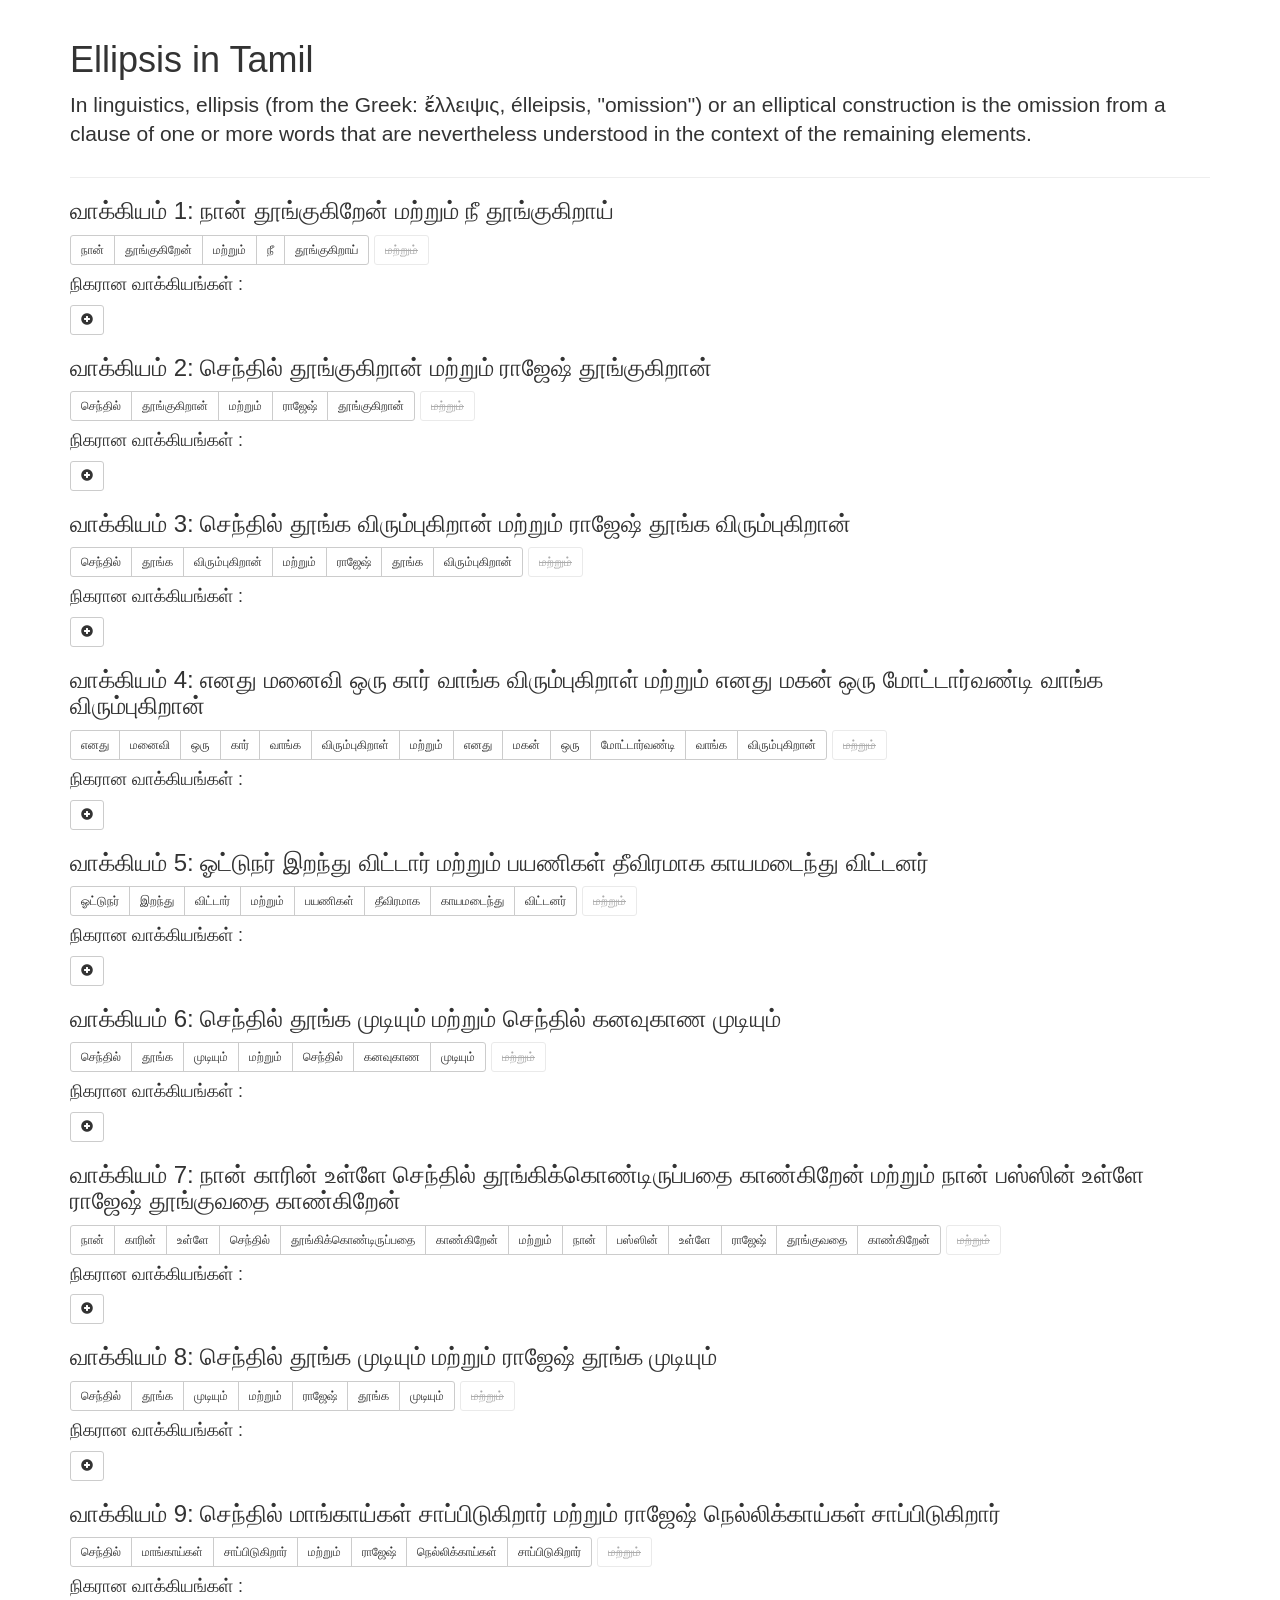
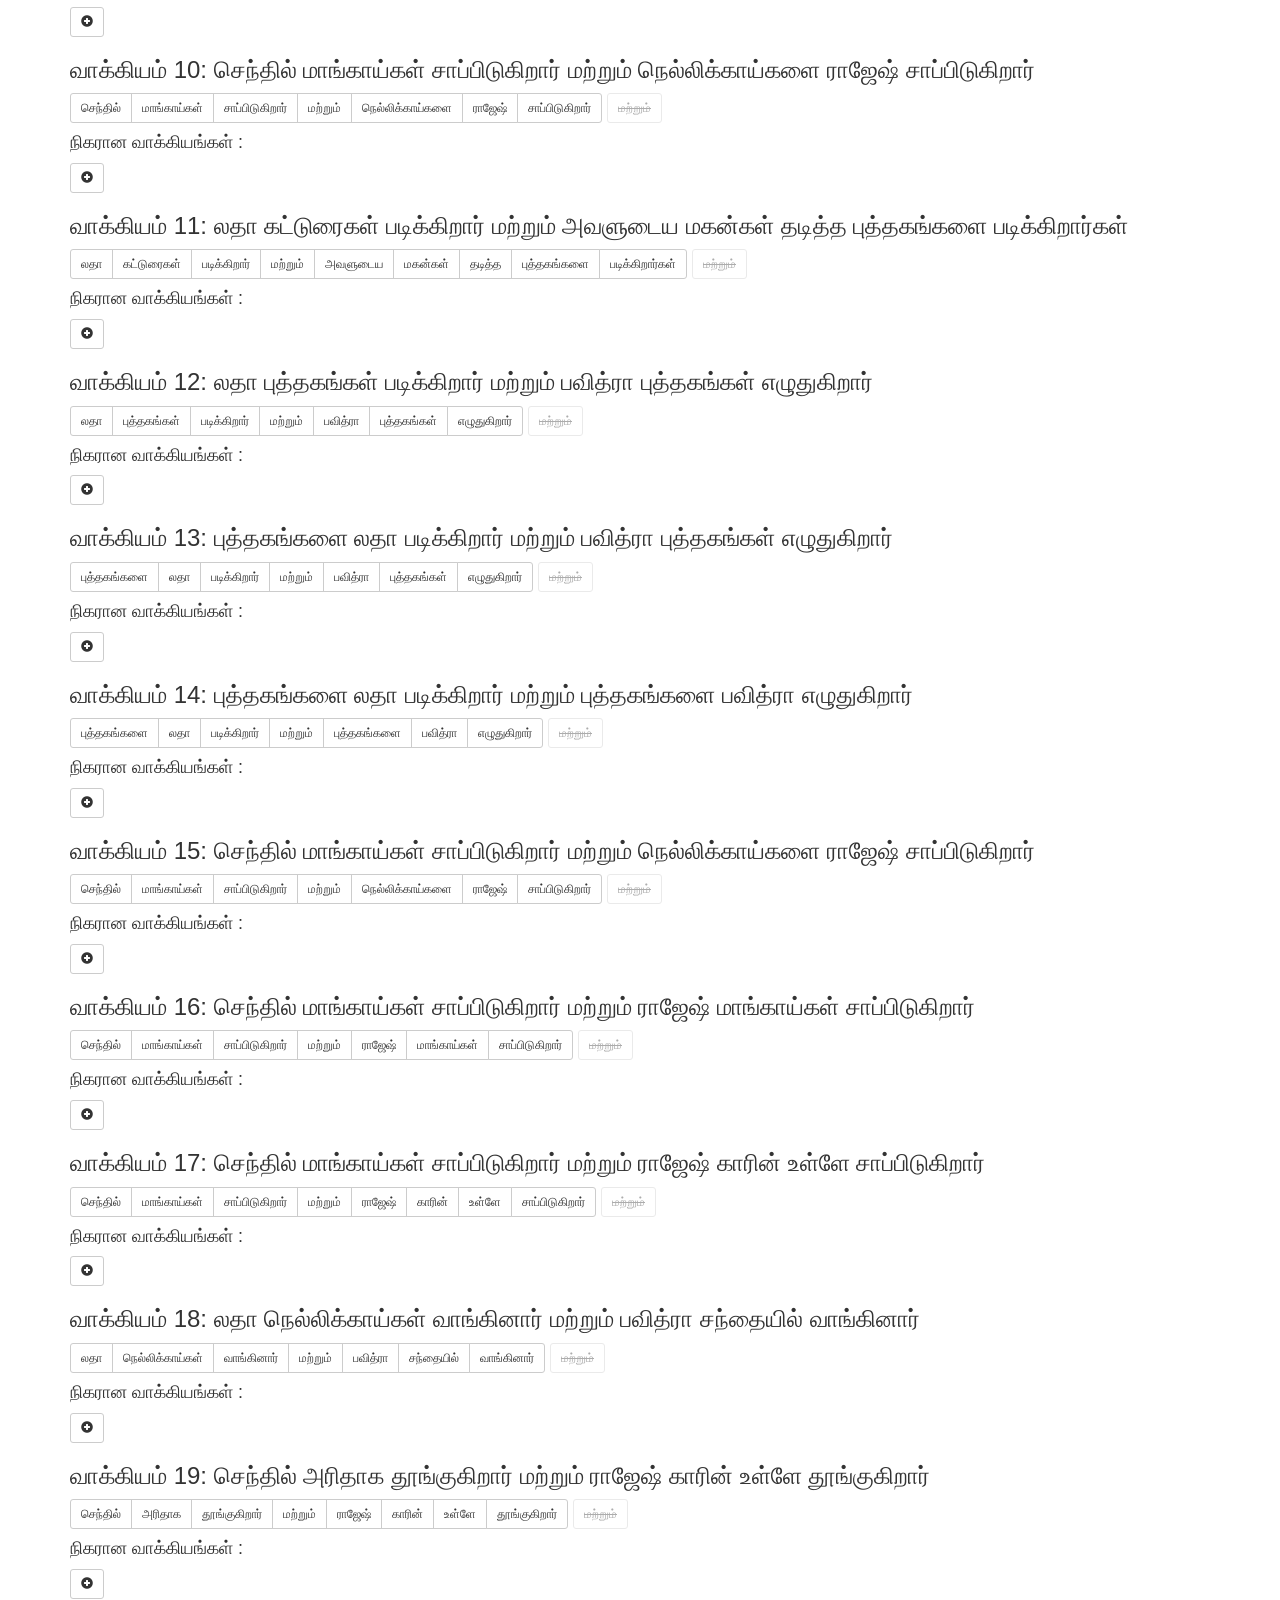
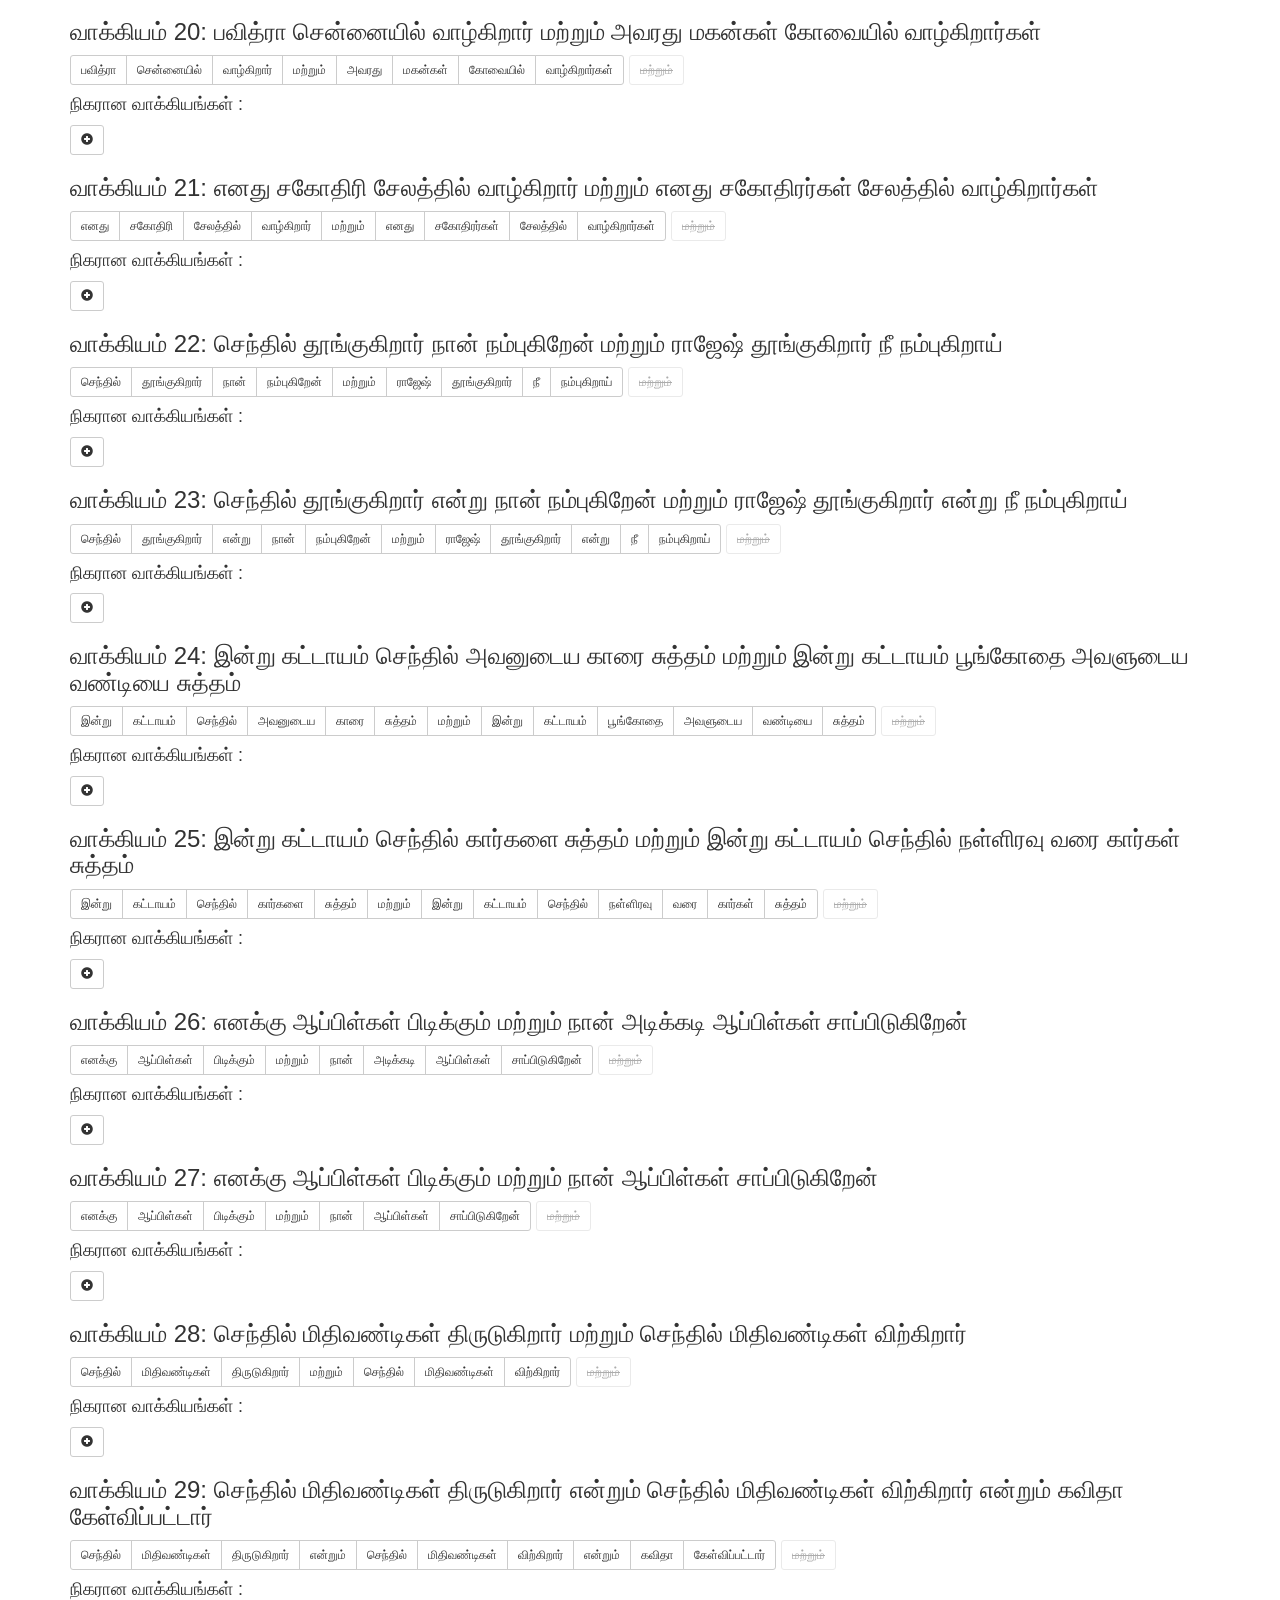
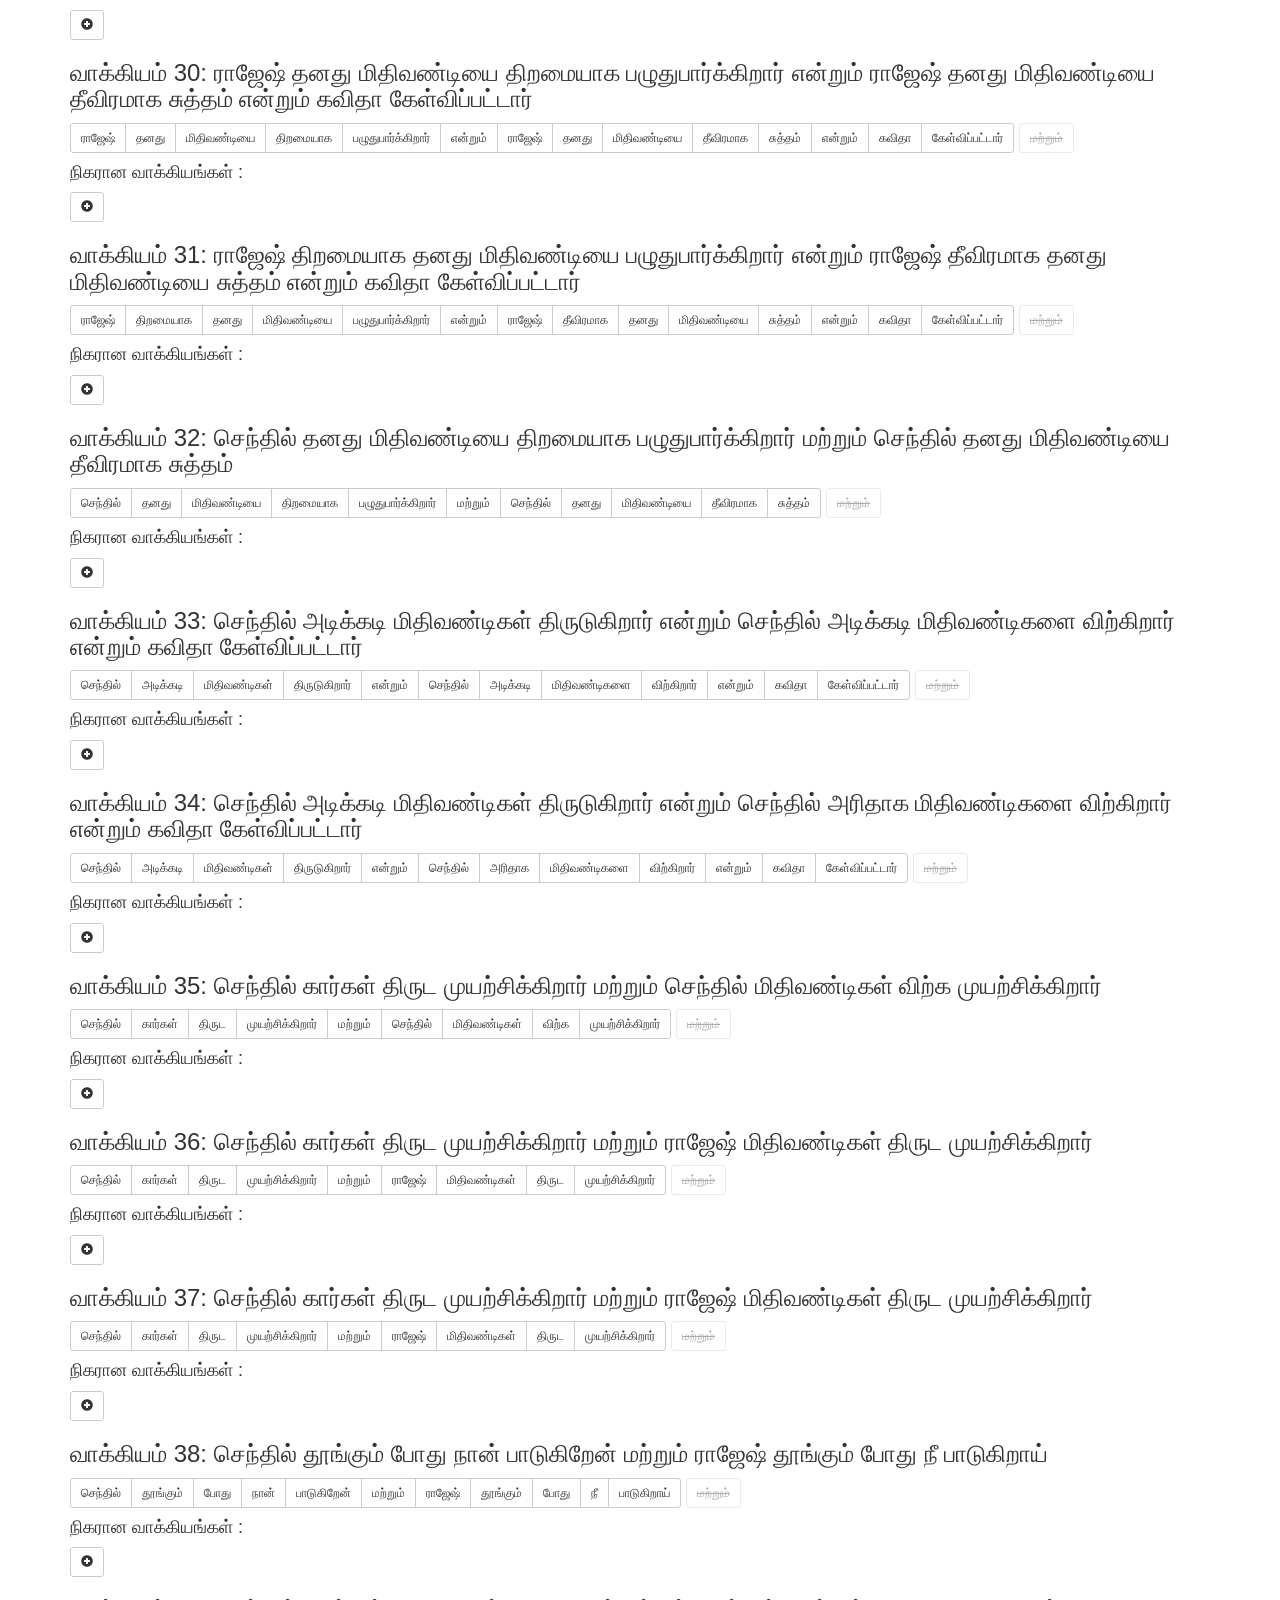
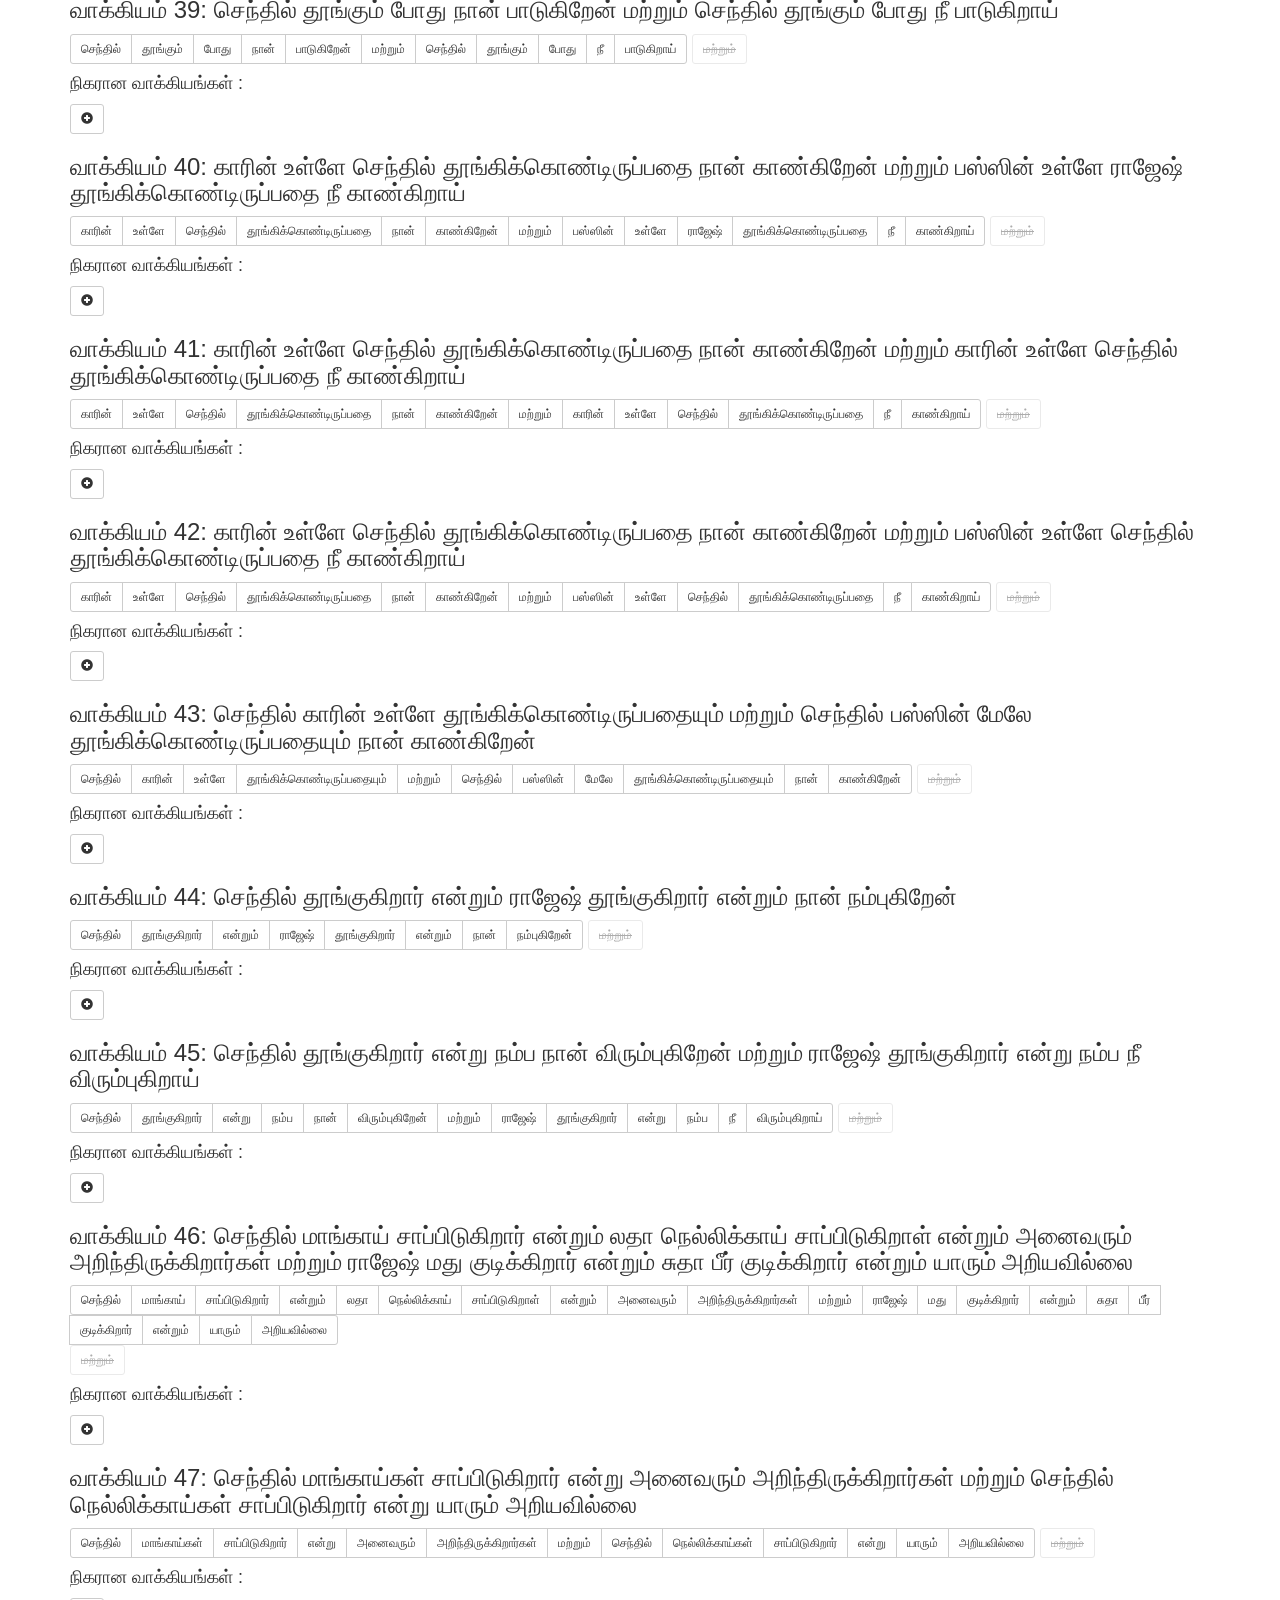
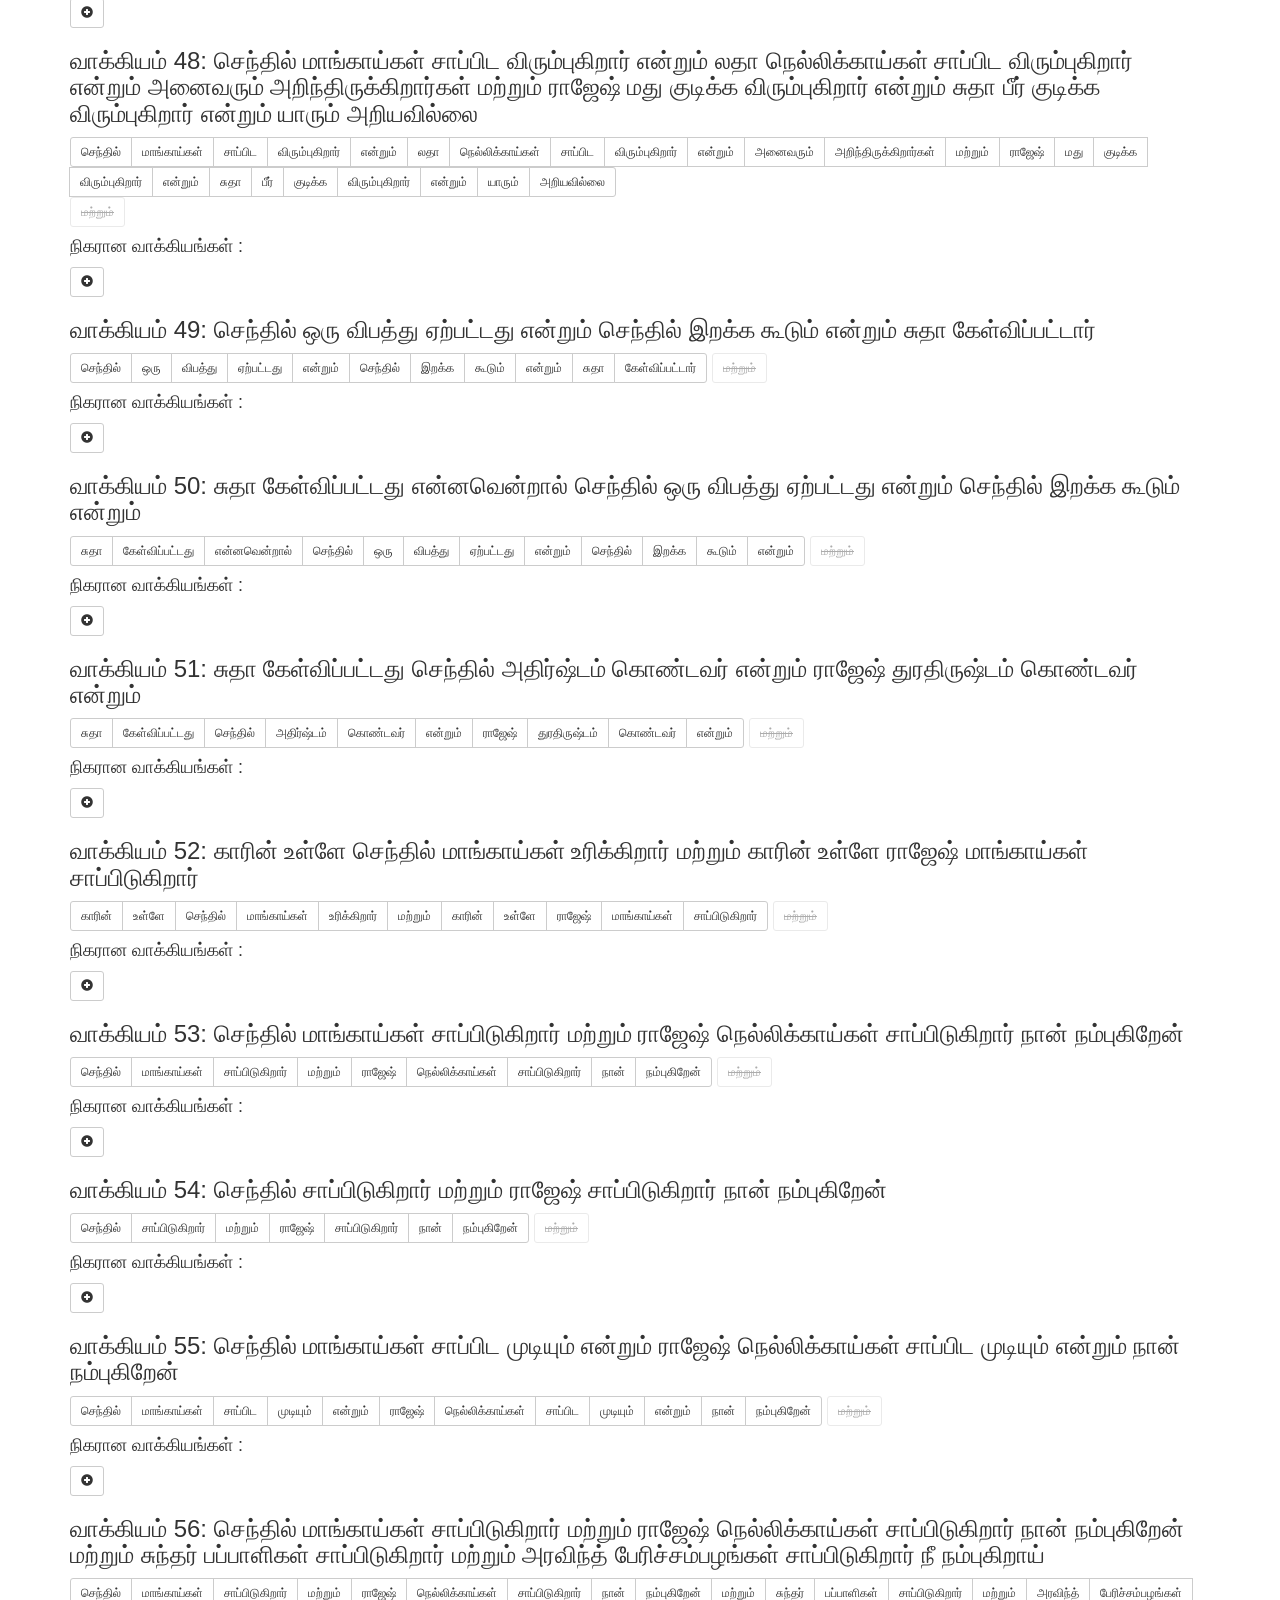
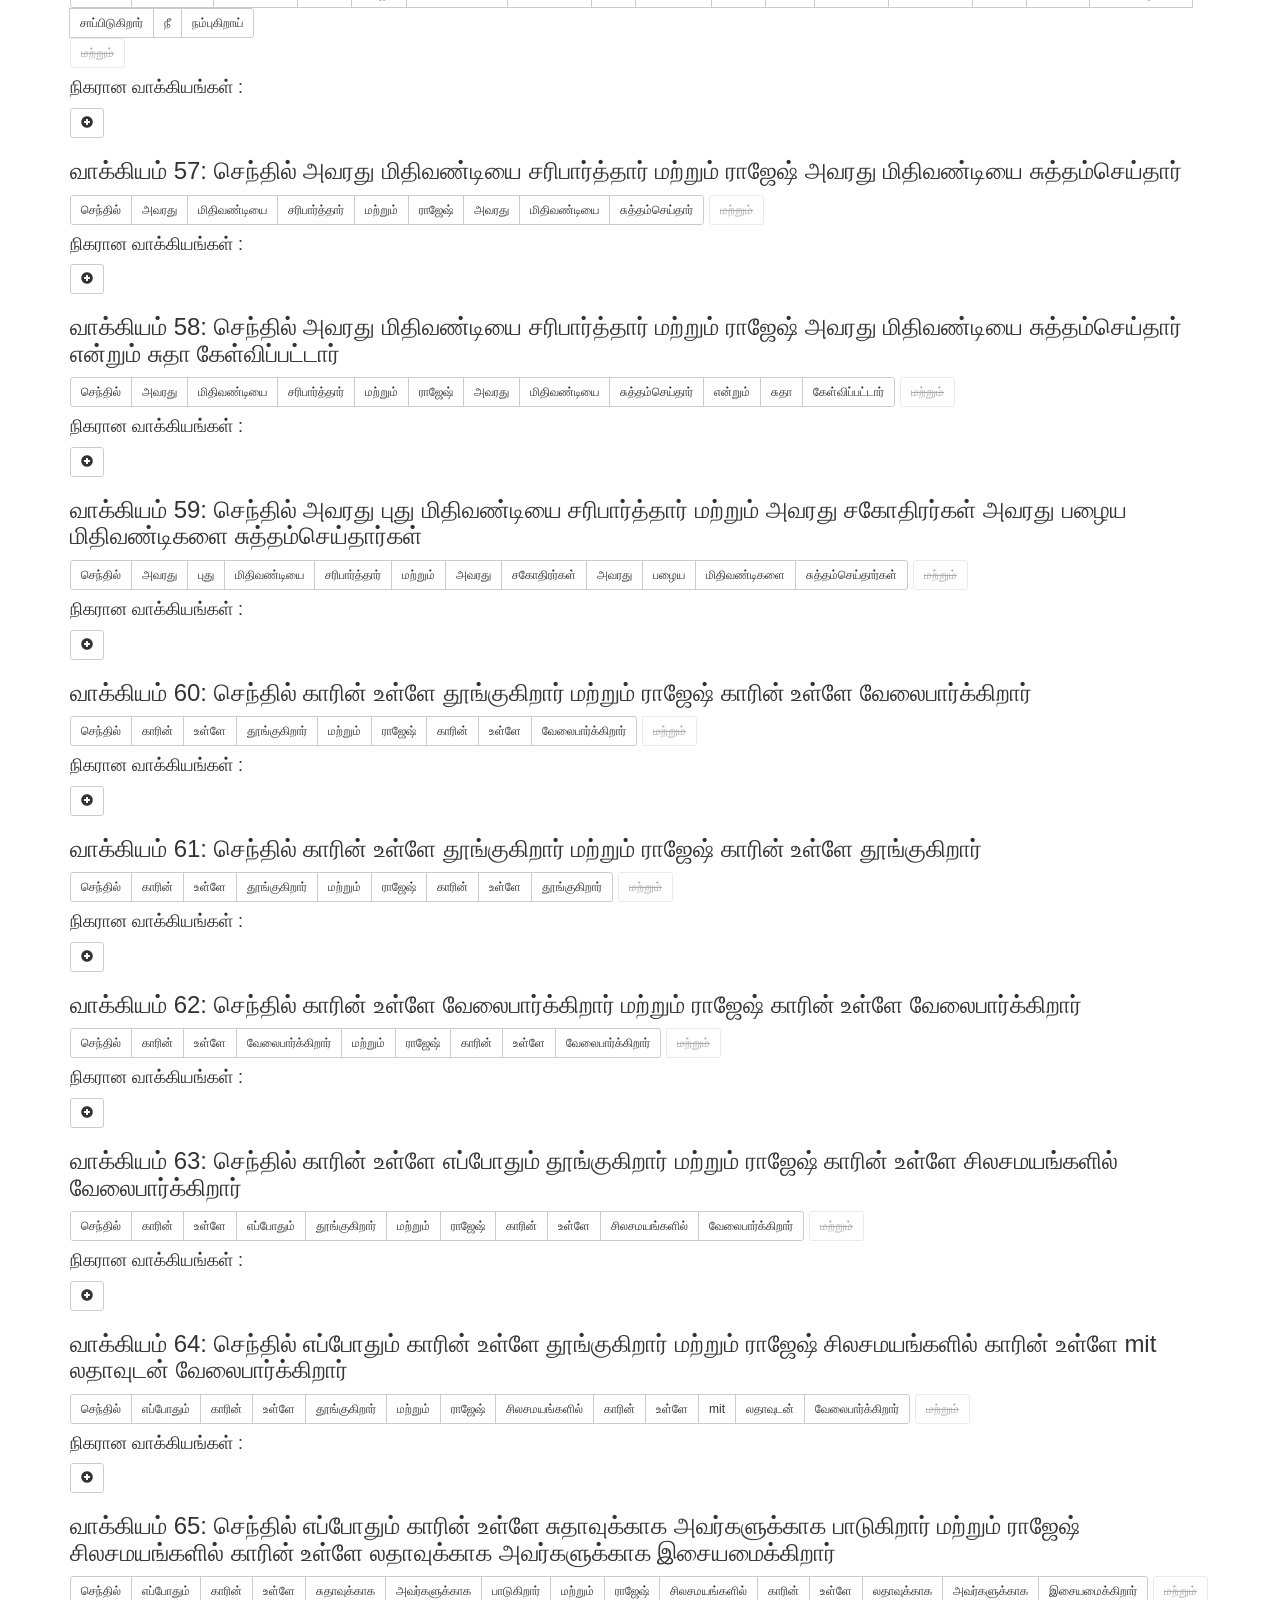
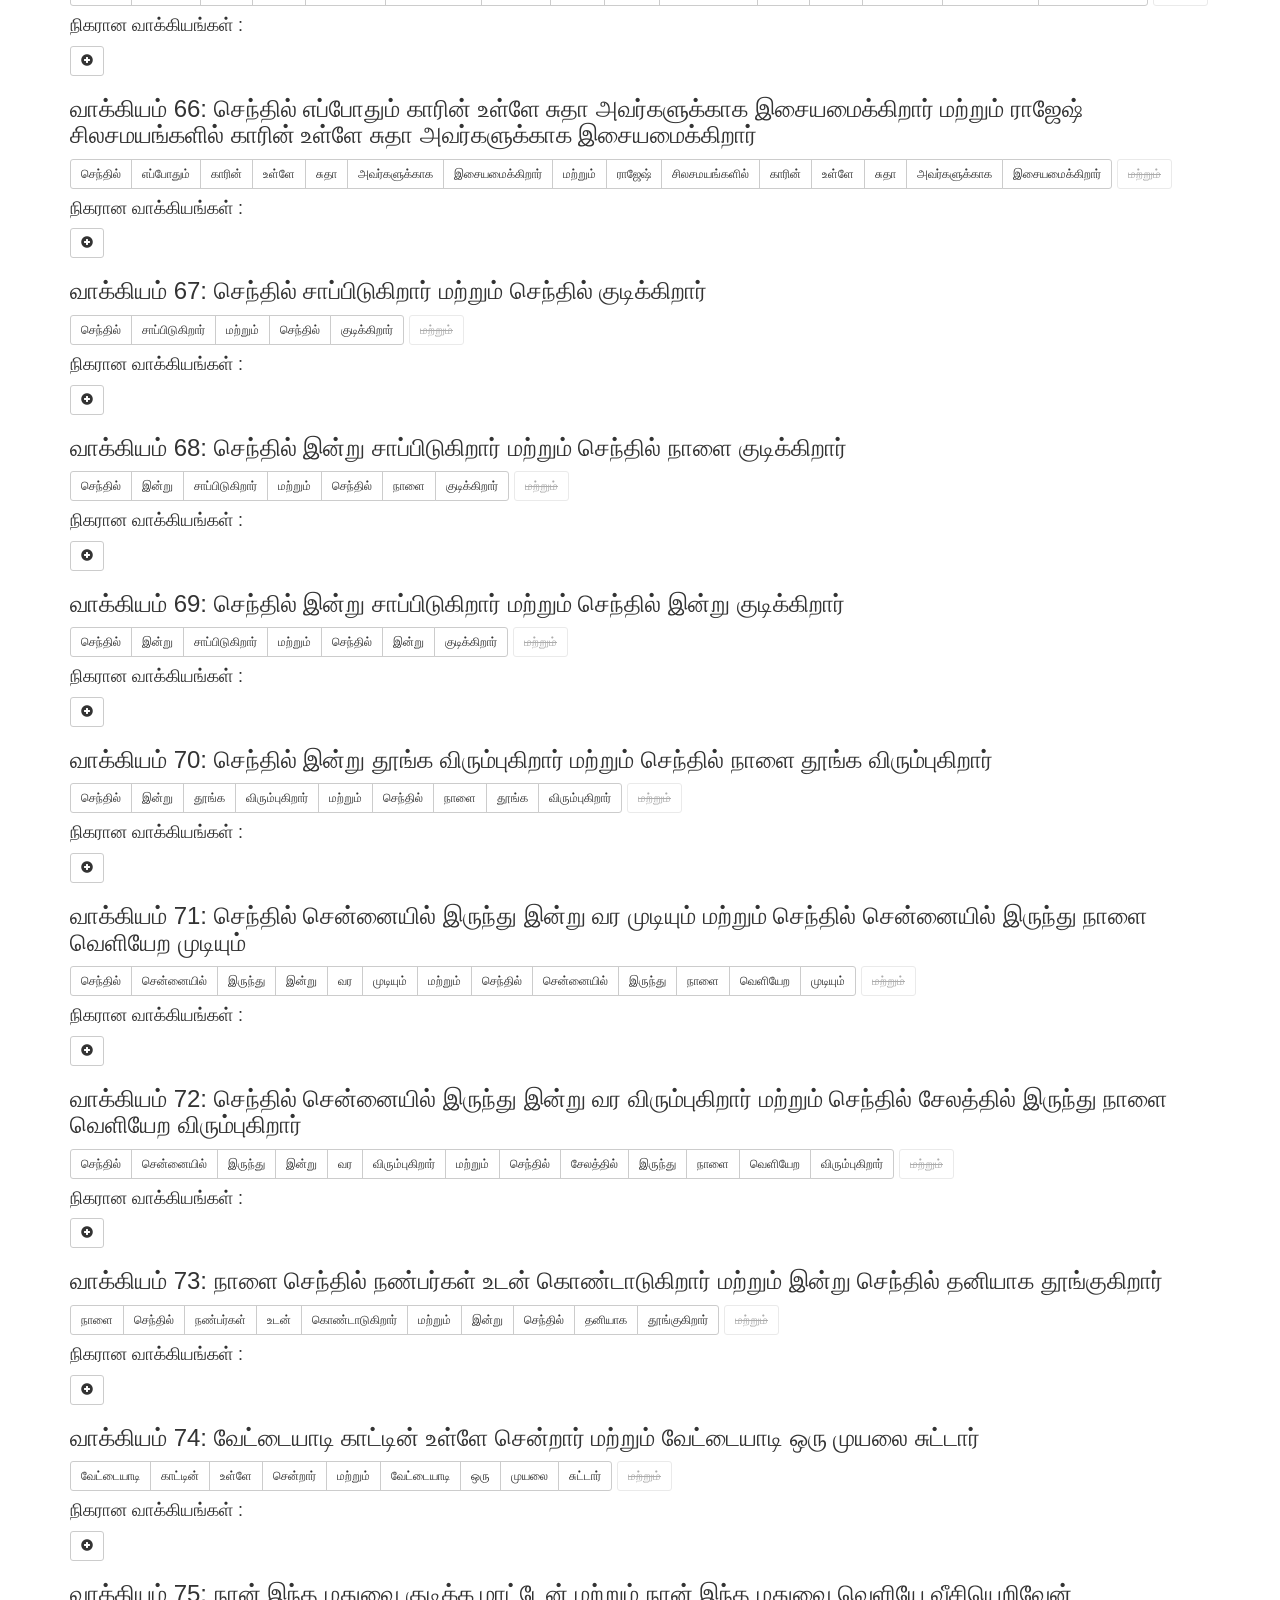
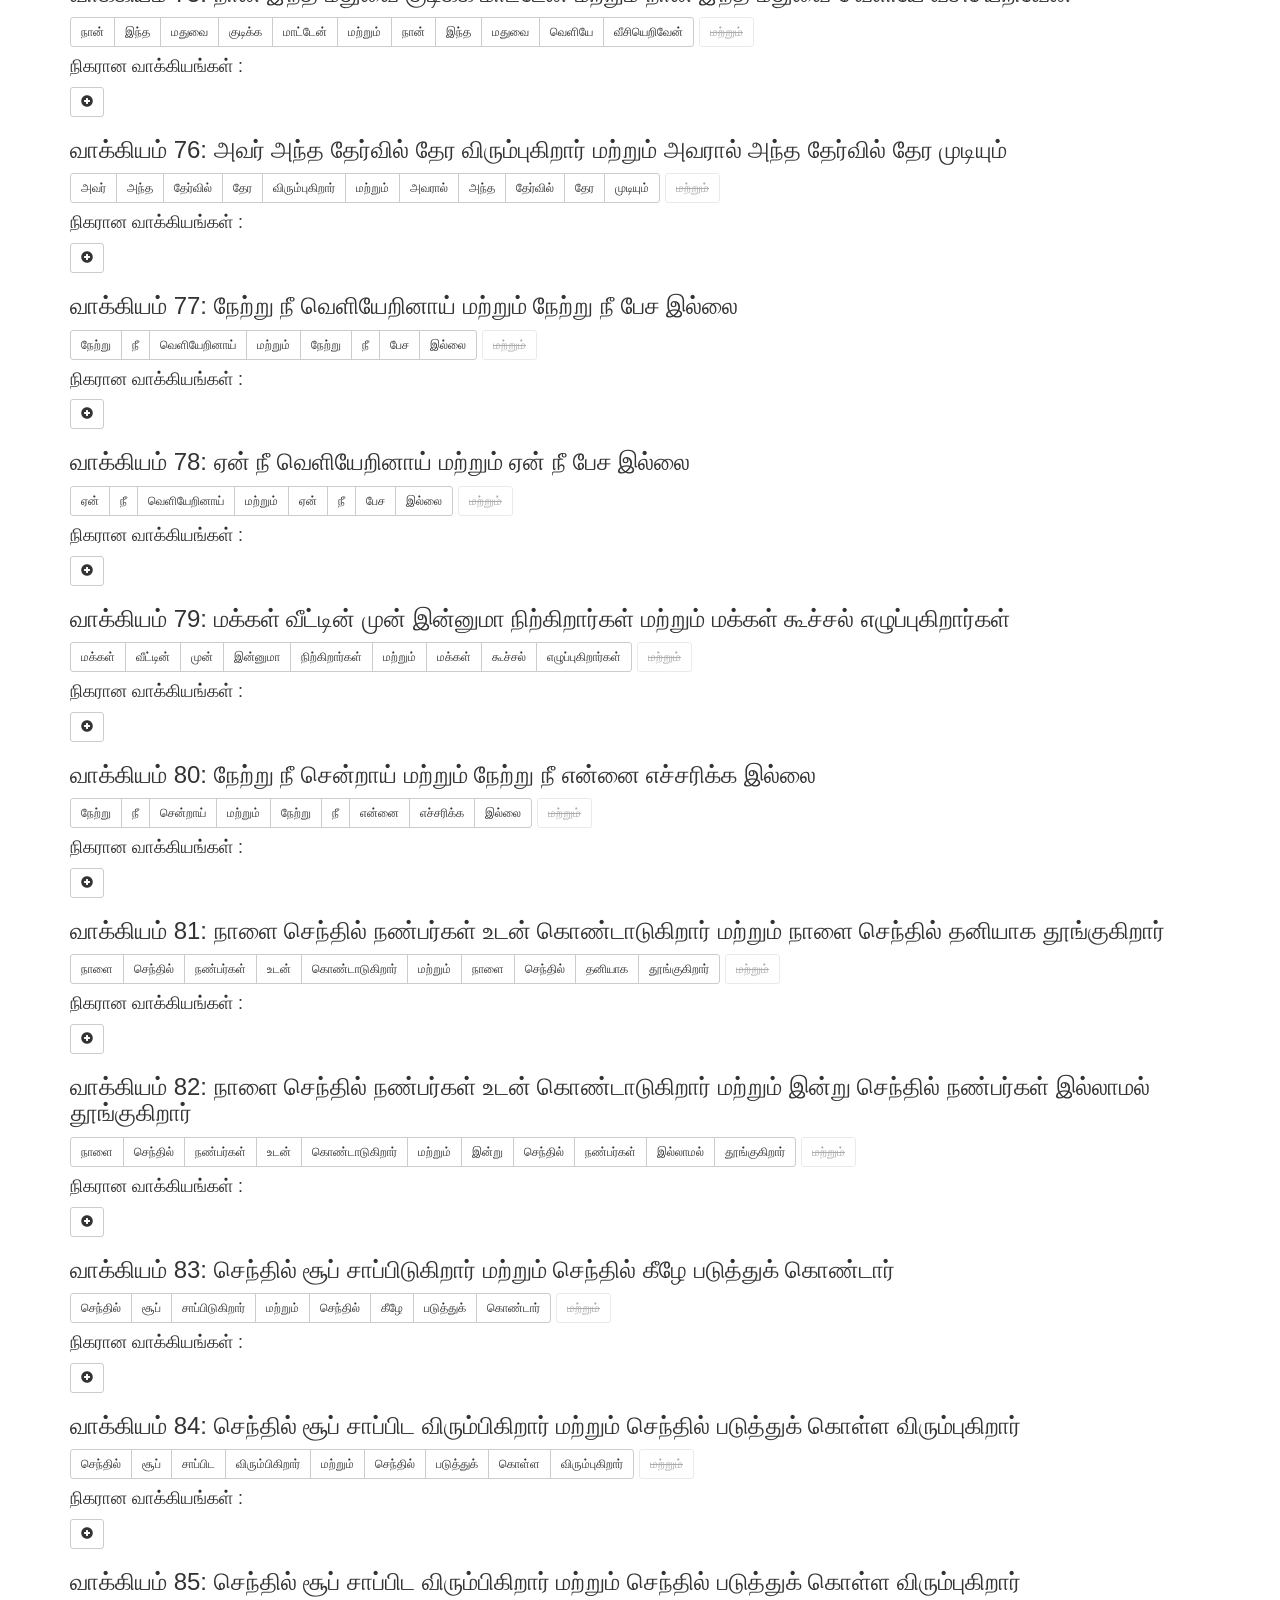
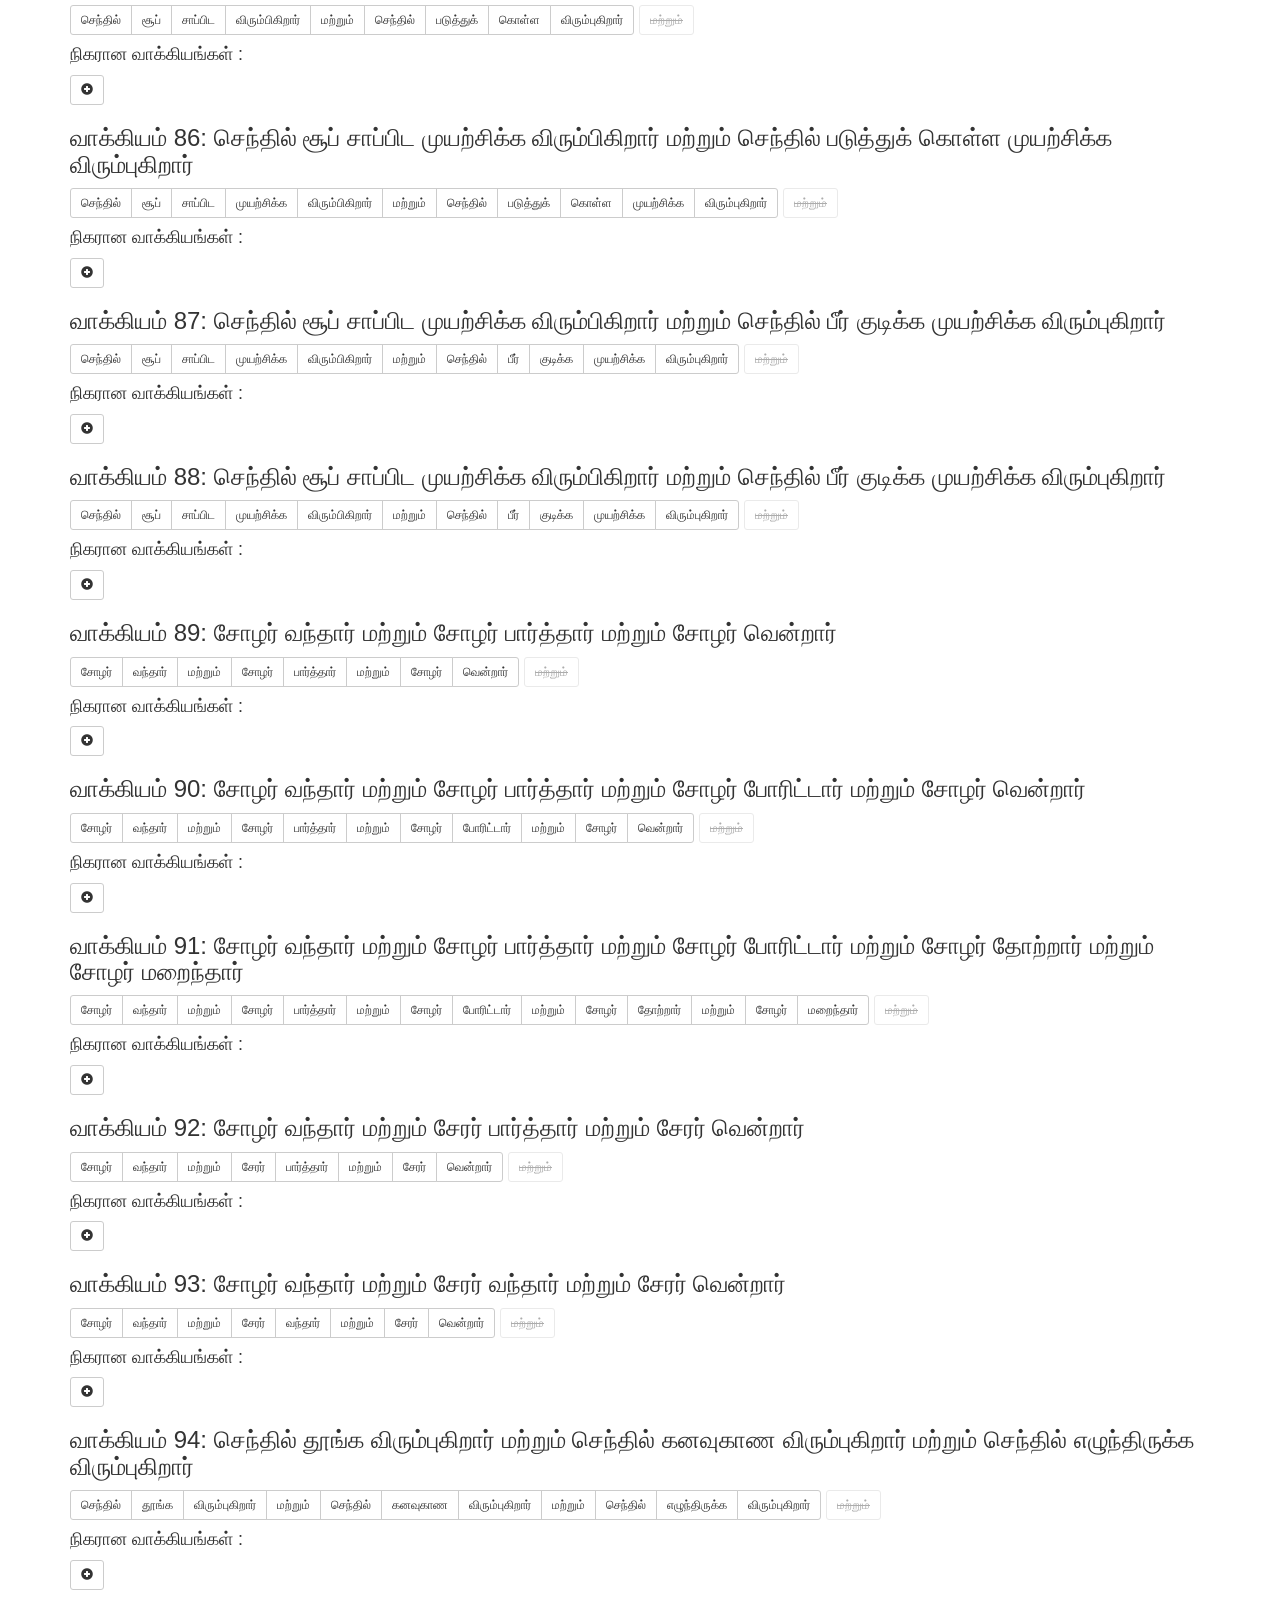
==== index.html @ f66674c6 "Removed public directory. So that it can be hosted in github.io" ====
<!DOCTYPE html>
<html lang="pl">
<head>
    <meta http-equiv="Content-Type" content="text/html; charset=UTF-8">
    <meta http-equiv="X-UA-Compatible" content="IE=edge">
    <meta name="viewport" content="width=device-width, initial-scale=1">
    <meta name="description" content="Ellipsis in Tamil survey">
    <!--<meta name="author" content="Denis Memmesheimer">-->
    <!--<link rel="icon" type="image/png" href="favicon32x32.png" sizes="32x32">-->
    <!--<link rel="shortcut icon" href="favicon.ico" type="image/x-icon">-->
    <title> Ellipsis in Tamil</title>
    <link rel="stylesheet" href="https://maxcdn.bootstrapcdn.com/bootstrap/3.3.7/css/bootstrap.min.css">
    <link href="ie10-viewport-bug-workaround.css" rel="stylesheet">
    <link href="style.css" rel="stylesheet">
    <script src="https://ajax.googleapis.com/ajax/libs/jquery/3.2.1/jquery.min.js"></script>
    <script src="https://maxcdn.bootstrapcdn.com/bootstrap/3.3.7/js/bootstrap.min.js"></script>
</head>

<body>
<!--<form action="https://formspree.io/kassnik@gmail.com" method="POST">-->
<form method="POST" action="https://formspree.io/kandhasamy@uni-koblenz.de" >
    <div class="container">
        <div class="page-header">
            <h1>Ellipsis in Tamil</h1>
            <p class="lead">
                In linguistics, ellipsis (from the Greek: ἔλλειψις, élleipsis, "omission") or an elliptical construction is the omission from a clause of one or more words that are nevertheless understood in the context of the remaining elements.
            </p>
        </div>

        <p id="lastParagraph"></p>
        <button type="submit" class="btn btn-default btn-lg">Send</button>
        <input name="result" type="hidden"/>
        <script src="action.js"></script>
        <script src="ie-emulation-modes-warning.js"></script>
        <script src="ie10-viewport-bug-workaround.js"></script>
    </div>
</form>
</body>
</html>
---- ie10-viewport-bug-workaround.css ----
/*!
 * IE10 viewport hack for Surface/desktop Windows 8 bug
 * Copyright 2014-2015 Twitter, Inc.
 * Licensed under MIT (https://github.com/twbs/bootstrap/blob/master/LICENSE)
 */

/*
 * See the Getting Started docs for more information:
 * http://getbootstrap.com/getting-started/#support-ie10-width
 */
@-ms-viewport     { width: device-width; }
@-o-viewport      { width: device-width; }
@viewport         { width: device-width; }
---- style.css ----
.lineThrough {
     text-decoration: line-through;
     opacity: 0.4; /* Real browsers */
     filter: alpha(opacity = 40); /* MSIE */
}

.grayout {
    opacity: 0.4; /* Real browsers */
    filter: alpha(opacity = 40); /* MSIE */
}

.remove-group{
    padding-left: 30px;
    margin-left: 30px;
}
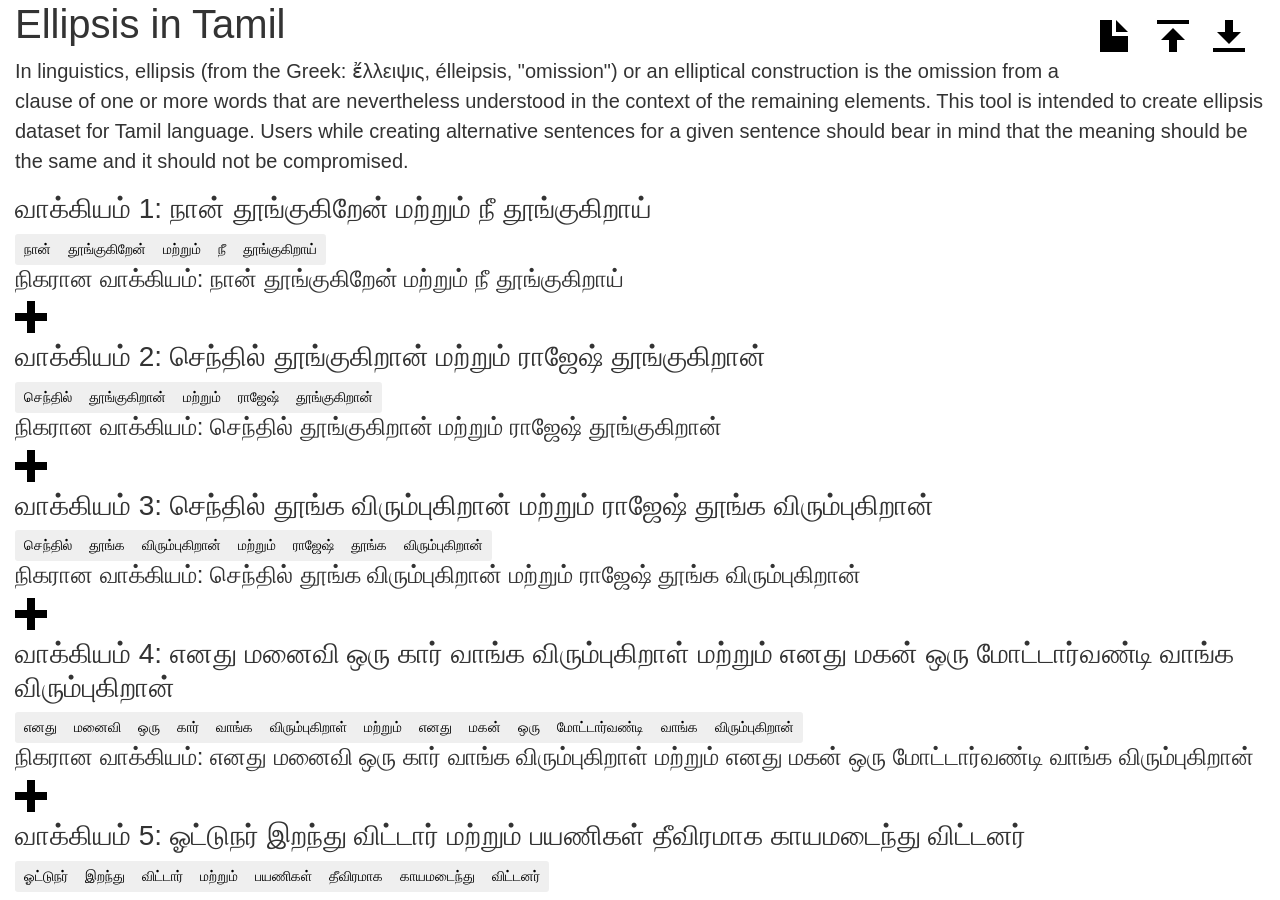
==== commit 8d847eff: "Feature addition and data validity 1) New, Edit and Save operations are included 2) All the unwanted" ====
--- a/index.html
+++ b/index.html
@@ -1,39 +1,44 @@
 <!DOCTYPE html>
-<html lang="pl">
+<html>
 <head>
     <meta http-equiv="Content-Type" content="text/html; charset=UTF-8">
-    <meta http-equiv="X-UA-Compatible" content="IE=edge">
-    <meta name="viewport" content="width=device-width, initial-scale=1">
     <meta name="description" content="Ellipsis in Tamil survey">
-    <!--<meta name="author" content="Denis Memmesheimer">-->
-    <!--<link rel="icon" type="image/png" href="favicon32x32.png" sizes="32x32">-->
-    <!--<link rel="shortcut icon" href="favicon.ico" type="image/x-icon">-->
     <title> Ellipsis in Tamil</title>
-    <link rel="stylesheet" href="https://maxcdn.bootstrapcdn.com/bootstrap/3.3.7/css/bootstrap.min.css">
-    <link href="ie10-viewport-bug-workaround.css" rel="stylesheet">
-    <link href="style.css" rel="stylesheet">
-    <script src="https://ajax.googleapis.com/ajax/libs/jquery/3.2.1/jquery.min.js"></script>
-    <script src="https://maxcdn.bootstrapcdn.com/bootstrap/3.3.7/js/bootstrap.min.js"></script>
+    <link rel="stylesheet" href="lib/bootstrap-4.0.0-dist/css/bootstrap.css">
+    <link rel="stylesheet" href="index.css">
+    <script src="lib/jquery-3.4.1.js"></script>
+    <script src="lib/bootstrap-4.0.0-dist/js/bootstrap.js"></script>
 </head>
-
 <body>
-<!--<form action="https://formspree.io/kassnik@gmail.com" method="POST">-->
-<form method="POST" action="https://formspree.io/kandhasamy@uni-koblenz.de" >
-    <div class="container">
-        <div class="page-header">
+    <div class="container-fluid">
+        <div id="page-header">
             <h1>Ellipsis in Tamil</h1>
+            <div id="page-action">
+                <div class="new-file">
+                    <label for="file-input1">
+                        <img src="lib/open-iconic-master/png/file-4x.png" title="Pre-load Content"/>
+                    </label>
+                    <input type='button' id="file-input1" class='json-new'>
+                </div>
+                <div class="import-file">
+                    <label for="file-input2">
+                        <img src="lib/open-iconic-master/png/data-transfer-upload-4x.png" title="Load File"/>
+                    </label>
+                    <input type='file' id="file-input2" class='json-load'>
+                </div>
+                <div class="save-file">
+                    <label for="file-input3">
+                        <img src="lib/open-iconic-master/png/data-transfer-download-4x.png" title="Save File"/>
+                    </label>
+                    <input type='file' id="file-input3" class='json-save'>
+                </div>
+            </div>
             <p class="lead">
-                In linguistics, ellipsis (from the Greek: ἔλλειψις, élleipsis, "omission") or an elliptical construction is the omission from a clause of one or more words that are nevertheless understood in the context of the remaining elements.
+                In linguistics, ellipsis (from the Greek: ἔλλειψις, élleipsis, "omission") or an elliptical construction is the omission from a clause of one or more words that are nevertheless understood in the context of the remaining elements. This tool is intended to create ellipsis dataset for Tamil language. Users while creating alternative sentences for a given sentence should bear in mind that the meaning should be the same and it should not be compromised. 
             </p>
         </div>
-
-        <p id="lastParagraph"></p>
-        <button type="submit" class="btn btn-default btn-lg">Send</button>
-        <input name="result" type="hidden"/>
-        <script src="action.js"></script>
-        <script src="ie-emulation-modes-warning.js"></script>
-        <script src="ie10-viewport-bug-workaround.js"></script>
+        <div id="page-body"> </div>        
     </div>
-</form>
 </body>
+<script src="index.js"></script>
 </html>
--- a/index.css
+++ b/index.css
@@ -0,0 +1,56 @@
+body {
+    margin: 0 auto;
+    padding: 0;
+    color: #333;
+    font-weight: 300;
+    font-family: "Helvetica Neue", Helvetica, Arial, sans-serif;
+    overflow-y: hidden;
+}
+
+#page-header{
+    max-height:200px;
+}
+#page-header > h1{
+    display: inline-block;
+}
+#page-header > p{
+    float: none;
+}
+#page-header > div{
+    float: right;
+    padding: 20px;
+}
+
+
+#page-body{
+    max-height:calc(100vh - 200px);
+    overflow-y: auto;    
+    max-width: 100%;
+}
+
+.lineThrough {
+     text-decoration: line-through;
+     opacity: 0.4; /* Real browsers */
+     filter: alpha(opacity = 40); /* MSIE */
+}
+
+.grayout {
+    opacity: 0.4; /* Real browsers */
+    filter: alpha(opacity = 40); /* MSIE */
+}
+
+.remove-group{
+    padding-left: 30px;
+    margin-left: 30px;
+}
+
+#file-input1, #file-input2, #file-input3, #file-input4{
+    display: none;
+}
+.new-file, .import-file, .save-file{
+    padding-left: 20px;
+    display: inline-block;
+}
+
+
+
